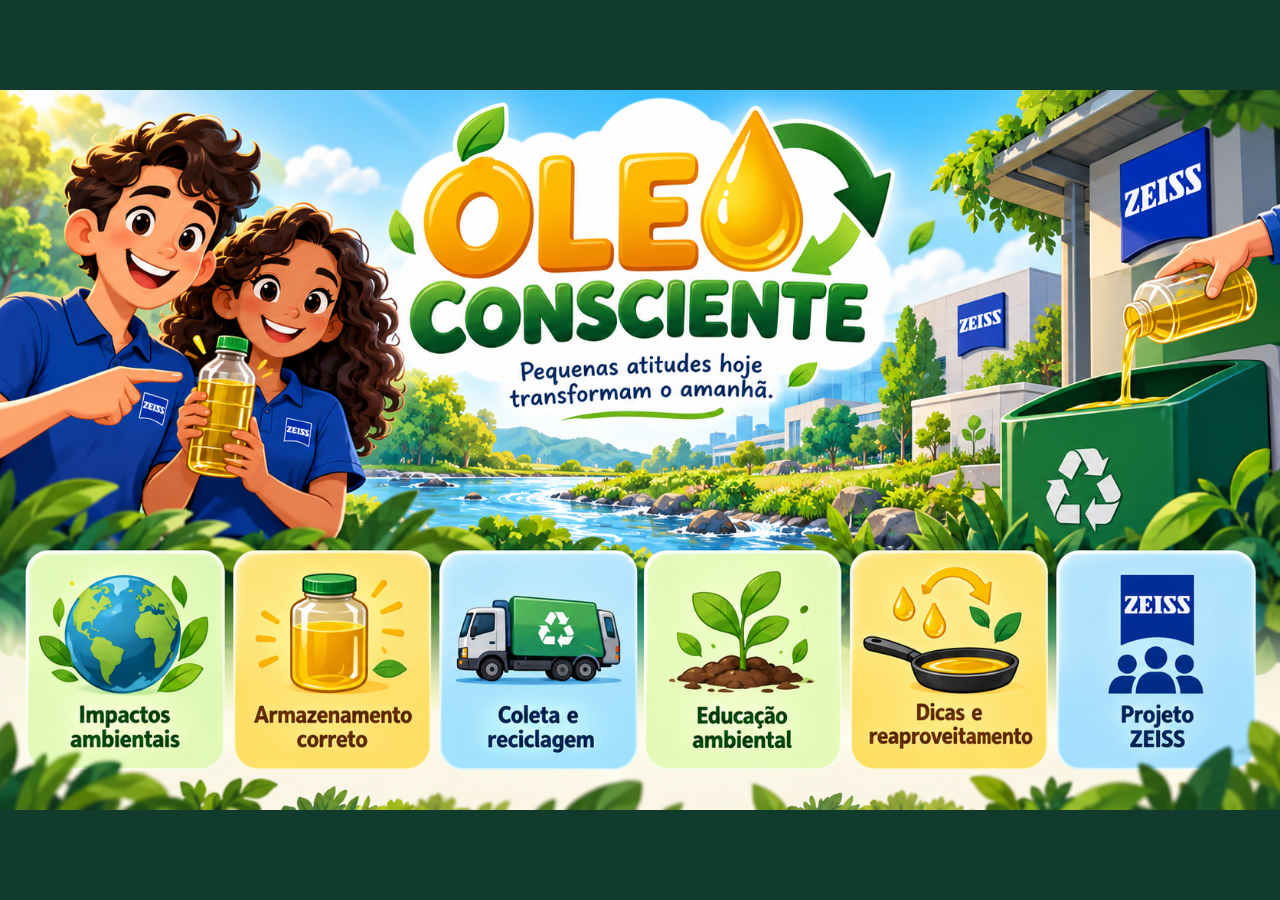
==== index.html @ 6145068d "Remove chamada da capa e restaura visual de entrada original" ====
<!doctype html><html lang="pt-BR"><head><meta charset="utf-8"><meta name="viewport" content="width=device-width, initial-scale=1"><meta name="description" content="Óleo Consciente: descarte e reciclagem do óleo de cozinha usado, educação ambiental e recursos educativos."><meta name="theme-color" content="#153d32"><link rel="manifest" href="manifest.webmanifest"><link rel="stylesheet" href="css/style.css?v=mobile29"><script defer src="js/script.js?v=mobile29"></script><title>Início | Óleo Consciente</title><style id="cover-navigation-aligned">
*{box-sizing:border-box}
html,body{margin:0;min-height:100%;background:#113c2d}
body{overflow-x:hidden}
main{min-height:100svh;display:block!important;padding:0!important}
.interactive-cover{min-height:100svh;display:flex;align-items:center;justify-content:center;background:#113c2d;margin:0!important;padding:0!important}
.interactive-cover-image{position:relative;width:min(100%,calc(100svh * 1648 / 928));max-width:1648px;margin:0 auto;flex:none;line-height:0}
.interactive-cover-image picture,.interactive-cover-image picture img{display:block;width:100%;height:auto;max-width:100%}
.cover-cards a{position:absolute!important;display:block!important;z-index:5;box-sizing:border-box;min-width:0!important;min-height:0!important;margin:0!important;padding:0!important;border:0!important;background:transparent!important;border-radius:9px;touch-action:manipulation;cursor:pointer}
.cover-cards{display:contents!important}
.cover-cards a:nth-child(1){left:2%;top:64.0%;width:15.5%;height:30.0%}
.cover-cards a:nth-child(2){left:18.3%;top:64.0%;width:15.5%;height:30.0%}
.cover-cards a:nth-child(3){left:34.4%;top:64.0%;width:15.5%;height:30.0%}
.cover-cards a:nth-child(4){left:50.4%;top:64.0%;width:15.5%;height:30.0%}
.cover-cards a:nth-child(5){left:66.4%;top:64.0%;width:15.5%;height:30.0%}
.cover-cards a:nth-child(6){left:82.4%;top:64.0%;width:15.5%;height:30.0%}
.cover-cards a:hover{outline:2px solid rgba(255,255,255,.8);outline-offset:-2px}
.cover-cards a:focus-visible{outline:4px solid #ffe04b;outline-offset:-4px}
@media(max-width:700px){
 html,body{margin:0;min-height:100%;overflow-x:hidden}
 main{min-height:100svh!important}
 .interactive-cover{min-height:100svh!important;display:flex!important;align-items:center!important;justify-content:center!important;padding:0!important;margin:0!important;background:#113c2d!important;overflow:visible!important}
 .interactive-cover-image{position:relative!important;inset:auto!important;display:block!important;width:min(100vw,calc(100svh * 941 / 1672))!important;max-width:100vw!important;height:auto!important;max-height:none!important;flex:none!important;margin:0 auto!important;overflow:visible!important}
 .interactive-cover-image picture,.interactive-cover-image picture img{display:block!important;width:100%!important;height:auto!important;max-width:100%!important;object-fit:contain!important}
 .cover-cards{display:contents!important}
 .interactive-cover .cover-cards a{display:block!important;position:absolute!important;z-index:5!important;border-radius:14px!important;touch-action:manipulation!important}
 .cover-cards a:nth-child(1){left:4.5%;top:48.5%;width:44%;height:15.8%}
 .cover-cards a:nth-child(2){left:50%;top:48.5%;width:44%;height:15.8%}
 .cover-cards a:nth-child(3){left:4.5%;top:65.0%;width:44%;height:15.8%}
 .cover-cards a:nth-child(4){left:50%;top:65.0%;width:44%;height:15.8%}
 .cover-cards a:nth-child(5){left:4.5%;top:81.2%;width:44%;height:15.8%}
 .cover-cards a:nth-child(6){left:50%;top:81.2%;width:44%;height:15.8%}
 .interactive-cover>.mobile-topic-links{display:none!important}
}
</style></head><body><main id="conteudo"><section class="interactive-cover" aria-label="Tela inicial Óleo Consciente"><div class="interactive-cover-image"><picture><source media="(max-width:700px)" srcset="Óleo%20Consciente_%20Pequenas%20Atitudes%2C%20Grande%20Impacto%20(1).png"><img src="Óleo%20Consciente_%20Pequenas%20Atitudes%2C%20Grande%20Impacto.png" width="1648" height="928" alt="Óleo Consciente ZEISS: pequenas atitudes hoje transformam o amanhã. Seis cartões interativos sobre sustentabilidade e reciclagem." fetchpriority="high"></picture><nav class="cover-cards" aria-label="Páginas do Óleo Consciente"><a href="impactos.html" aria-label="Impactos ambientais"></a><a href="armazenamento.html" aria-label="Armazenamento correto"></a><a href="coleta.html" aria-label="Coleta e reciclagem"></a><a href="educacao.html" aria-label="Educação ambiental"></a><a href="dicas.html" aria-label="Dicas e reaproveitamento"></a><a href="projeto.html" aria-label="Conscientizando o mundo com a ZEISS"></a></nav></div></section>
</main></body></html>
---- css/style.css ----
/* Design editável pela equipe responsável pela tarefa 8. */
:root{--ink:#19352e;--muted:#51645c;--primary:#205846;--deep:#153d32;--accent:#d9aa39;--bg:#f7f8f5;--paper:#fff;--border:#dce5dc;--max:1100px}
*{box-sizing:border-box}html{scroll-behavior:smooth}body{margin:0;background:var(--bg);color:var(--ink);font:16px/1.65 system-ui,-apple-system,"Segoe UI",Arial,sans-serif;overflow-x:hidden}img{max-width:100%;height:auto;display:block}a{color:var(--primary)}a:focus-visible,button:focus-visible{outline:3px solid var(--accent);outline-offset:3px}.container,.header-wrap,.footer-inner{width:min(calc(100% - 40px),var(--max));margin-inline:auto}.skip{position:absolute;top:-100px;left:10px;background:white;padding:9px;z-index:20}.skip:focus{top:5px}.site-header{background:var(--deep);color:#fff}.header-wrap{display:flex;align-items:center;justify-content:space-between;gap:20px;min-height:76px}.brand{color:#fff;text-decoration:none;font-size:1.3rem;font-weight:800;white-space:nowrap;letter-spacing:-.03em}.brand span{color:#f0cf7b}.site-nav{display:flex;align-items:center;flex-wrap:wrap;justify-content:flex-end;gap:6px 15px}.site-nav a{font-size:.79rem;color:#e7eee9;text-decoration:none}.site-nav a:hover,.site-nav a[aria-current=page]{color:#f0cf7b;text-decoration:underline;text-underline-offset:5px}.menu-toggle{display:none;border:1px solid #b9cac2;background:transparent;color:white;border-radius:8px;padding:8px 12px}.intro-band{padding:56px 0 48px;background:linear-gradient(115deg,#e6efe9,#f9faf7);border-bottom:1px solid var(--border)}.eyebrow{color:var(--primary);font-size:.77rem;font-weight:800;text-transform:uppercase;letter-spacing:.11em}h1,h2,h3{line-height:1.2;letter-spacing:-.025em}h1{font-size:clamp(2rem,4vw,3rem);margin:.3em 0}h2{font-size:clamp(1.35rem,2.4vw,1.85rem)}.lead{font-size:1.12rem;color:#405b4d;max-width:760px}.intro-band p:not(.eyebrow){max-width:790px}.feature-section{display:grid;grid-template-columns:minmax(0,.8fr) minmax(0,1.2fr);gap:36px;align-items:center;padding-block:42px}.feature-copy p{color:var(--muted)}.feature-art,.article-art{margin:0;background:var(--paper);border:1px solid var(--border);border-radius:14px;overflow:hidden;box-shadow:0 8px 24px rgba(22,49,37,.05)}.feature-art img,.article-art img{width:100%;object-fit:contain}.feature-art figcaption,.article-art figcaption{font-size:.75rem;color:var(--muted);padding:8px 14px}.button{display:inline-block;background:var(--primary);color:#fff;text-decoration:none;padding:10px 17px;border-radius:8px;font-weight:700;margin-top:8px}.themes-section{padding-block:12px 48px}.topic-grid{display:grid;grid-template-columns:repeat(3,minmax(0,1fr));gap:15px}.topic-tile{display:flex;flex-direction:column;gap:6px;min-height:172px;padding:20px;background:#fff;border:1px solid var(--border);border-radius:12px;color:var(--ink);text-decoration:none;transition:transform .15s,border-color .15s}.topic-tile:hover{transform:translateY(-2px);border-color:var(--primary)}.tile-kicker{font-size:.7rem;color:var(--primary);text-transform:uppercase;letter-spacing:.08em}.topic-tile strong{font-size:1.1rem}.topic-tile span:not(.tile-kicker){font-size:.83rem;color:var(--muted)}.topic-tile .tile-arrow{margin-top:auto;font-weight:700;color:var(--primary)!important}.academic-note,.reference-note{border-top:1px solid var(--border);padding:20px 0 44px;color:var(--muted)}.page-main{padding-top:29px;padding-bottom:44px}.breadcrumbs{font-size:.82rem;color:var(--muted);margin-bottom:25px}.page-main>h1{max-width:780px}.article-layout{display:grid;grid-template-columns:minmax(0,1fr) minmax(0,1fr);gap:35px;align-items:start;margin-block:35px}.article-copy p{color:var(--muted)}.reference-note{font-size:.86rem}.quiz{padding:20px;margin-top:25px;background:#fff;border:1px solid var(--border);border-radius:12px}.quiz-actions{display:flex;flex-wrap:wrap;gap:8px}.quiz button{border:1px solid #b7cfbe;background:#edf4ee;color:var(--deep);padding:9px 12px;border-radius:8px;cursor:pointer}.site-footer{background:var(--deep);color:#e9f2ed}.footer-inner{padding-block:25px}.footer-inner p{font-size:.82rem;margin:.3em 0;max-width:780px}
@media(max-width:850px){.header-wrap{flex-wrap:wrap;padding-block:14px;min-height:unset}.menu-toggle{display:block;margin-left:auto}.site-nav{width:100%;display:none;flex-direction:column;align-items:stretch;gap:0}.site-nav.open{display:flex}.site-nav a{padding:9px 2px;border-top:1px solid #446557;font-size:.94rem}.feature-section,.article-layout{grid-template-columns:1fr}.feature-section{gap:22px}.topic-grid{grid-template-columns:repeat(2,minmax(0,1fr))}}
@media(max-width:540px){.container,.header-wrap,.footer-inner{width:min(calc(100% - 28px),var(--max))}.intro-band{padding:32px 0}.feature-section{padding-block:24px}.feature-art img{width:100%}.topic-grid{grid-template-columns:1fr}.topic-tile{min-height:auto;padding:16px}.lead{font-size:1.02rem}.page-main{padding-top:18px}.article-layout{gap:20px}h1{font-size:clamp(1.85rem,8vw,2.35rem)}}


/* Conteúdo acadêmico e navegação editorial — tarefa 8 pode refinar estes estilos. */
.home-lead-grid{display:grid;grid-template-columns:1fr 1fr;gap:38px;align-items:center;padding-block:50px}.home-lead-grid p:not(.eyebrow){color:var(--muted)}.home-facts{display:flex;flex-wrap:wrap;gap:14px;margin-top:24px}.home-facts>div{display:grid;gap:1px;background:#e9f1eb;border-radius:10px;padding:12px 16px;min-width:108px}.home-facts strong{font-size:1.3rem;color:var(--deep)}.home-facts span{font-size:.73rem;color:var(--muted)}.methodology-banner{display:grid;grid-template-columns:1.15fr 1fr;gap:36px;background:#e9f1eb;border-radius:14px;padding:28px;margin-bottom:45px}.methodology-banner ol{margin:0;padding-left:22px}.methodology-banner li{margin:0 0 10px}.academic-panel{display:grid;grid-template-columns:1.3fr 1fr;gap:48px;padding:32px;margin-bottom:60px;border-top:1px solid var(--border);border-bottom:1px solid var(--border)}.academic-panel p{color:var(--muted)}.academic-panel li{margin-bottom:9px}.text-link{font-weight:700}.subpage-hero{background:#eaf1eb;border-bottom:1px solid var(--border);padding:25px 0 35px}.subpage-hero h1{max-width:850px}.breadcrumbs{font-size:.78rem;color:var(--muted)}.breadcrumbs a{font-weight:600}.breadcrumbs span{padding:0 7px}.educational-layout{display:grid;grid-template-columns:minmax(0,1.1fr) minmax(0,.9fr);align-items:start;gap:42px;margin-top:40px}.educational-article{min-width:0}.article-section{padding:0 0 16px;margin:0 0 20px;border-bottom:1px solid var(--border)}.article-section h2{font-size:1.35rem;margin:0 0 10px}.article-section p{color:var(--muted);margin:0 0 10px}.aside-figure{margin:0;background:#fff;border:1px solid var(--border);border-radius:12px;overflow:hidden}.aside-figure img{width:100%;height:auto}.aside-figure figcaption{padding:7px 12px;color:var(--muted);font-size:.76rem}.aside-summary{border:1px solid var(--border);background:#fff;padding:20px;margin-top:18px;border-radius:12px}.aside-summary h2{font-size:1.16rem;margin-top:0}.aside-summary li{padding-bottom:9px;color:var(--muted)}.next-topic{margin-block:28px 42px;background:#edf4ee;padding:24px;border-radius:12px}.next-topic p{font-weight:700;margin:0}.sources{font-size:.9rem;border-top:1px solid var(--border);padding-bottom:60px;padding-top:16px}.sources p{color:var(--muted)}.sources li{margin:9px 0}.quiz{margin:30px 0}.topic-tile>span:nth-of-type(2){display:-webkit-box;-webkit-line-clamp:3;-webkit-box-orient:vertical;overflow:hidden}
@media(max-width:850px){.home-lead-grid,.methodology-banner,.academic-panel,.educational-layout{grid-template-columns:1fr}.home-lead-grid{padding-block:28px;gap:20px}.methodology-banner{padding:20px;gap:10px}.academic-panel{gap:18px;padding:25px 0}.educational-layout{gap:20px;margin-top:26px}.subpage-hero{padding:16px 0 26px}}
@media(max-width:540px){.home-facts>div{flex:1;min-width:90px}.subpage-hero h1{font-size:1.85rem}.aside-summary{padding:16px}.article-section h2{font-size:1.22rem}}

/* Galeria documental com três imagens reais, legível em dispositivos móveis */
.documentary-gallery{border-top:1px solid var(--border);padding:36px 0 14px}.documentary-gallery>p{max-width:830px;color:var(--muted)}.photo-grid{display:grid;grid-template-columns:repeat(3,minmax(0,1fr));gap:16px;margin:22px 0}.photo-grid figure{margin:0;min-width:0;background:var(--paper);border:1px solid var(--border);border-radius:12px;overflow:hidden}.photo-grid img{display:block;width:100%;height:210px;object-fit:cover;background:#e6ece7}.photo-grid figcaption{padding:14px;font-size:.83rem;line-height:1.55;color:var(--muted)}.photo-grid figcaption strong{color:var(--ink)}.photo-disclaimer{font-size:.82rem;border-left:3px solid var(--accent);padding:8px 12px;background:#f3f4eb}@media(max-width:850px){.photo-grid{grid-template-columns:1fr 1fr}}@media(max-width:560px){.photo-grid{grid-template-columns:1fr}.photo-grid img{height:210px}}

/* Fotografias documentais e homenagem escolar */
.evidence-section{margin-top:32px;margin-bottom:44px}.evidence-section>p:not(.eyebrow){max-width:880px;color:var(--muted)}.evidence-grid{display:grid;grid-template-columns:repeat(3,minmax(0,1fr));gap:16px;margin-top:22px}.evidence-card{margin:0;border:1px solid var(--border);background:white;border-radius:12px;overflow:hidden}.evidence-card img{width:100%;aspect-ratio:4/3;object-fit:cover;background:#e2e9e3}.evidence-card figcaption{display:flex;flex-direction:column;gap:8px;padding:14px;font-size:.84rem;line-height:1.5}.evidence-card figcaption span{color:var(--muted)}.evidence-card a{font-weight:700}.school-dedication{background:#eef4ef;border-left:4px solid var(--primary);padding:30px;margin:30px 0;border-radius:0 12px 12px 0}.school-dedication p{max-width:870px}.school-dedication li{margin:8px 0}
@media(max-width:850px){.evidence-grid{grid-template-columns:1fr 1fr}}@media(max-width:560px){.evidence-grid{grid-template-columns:1fr}.school-dedication{padding:20px}.evidence-card img{aspect-ratio:16/10}}

/* Navegação clicável associada à arte da página inicial */
.image-navigation{display:grid;grid-template-columns:repeat(2,minmax(0,1fr));gap:9px;padding:16px;background:#f4f8f2}
.image-navigation a{display:flex;align-items:center;justify-content:center;text-align:center;min-height:52px;padding:10px;border-radius:10px;background:#fff;border:1px solid #c9ddcf;color:#174734;text-decoration:none;font-weight:750;font-size:.88rem}
.image-navigation a:hover,.image-navigation a:focus-visible{background:#e3f3e8;border-color:#276a48}
.image-cta{display:block;margin:0 16px 16px;padding:14px 18px;text-align:center;background:#efc448;color:#243d29;border-radius:10px;font-weight:850;text-decoration:none}
.image-cta:hover{background:#ffda64}
@media(max-width:520px){.image-navigation{grid-template-columns:1fr}.image-navigation a{min-height:46px}}

/* Regiões clicáveis alinhadas aos seis cartões desenhados na nova capa (1648 × 928). */
.cover-image-wrap{position:relative}
.cover-clickable>img{width:100%;height:auto;display:block}
.cover-hotspots{position:absolute;left:4.8%;right:4.8%;top:74.5%;height:21%;display:grid;grid-template-columns:repeat(6,minmax(0,1fr));gap:1.6%;pointer-events:none}
.cover-hotspots a{pointer-events:auto;display:block;border-radius:12px}
.cover-hotspots a:hover{outline:3px solid #ffdc5c;outline-offset:0;background:rgba(255,255,255,.07)}
.cover-hotspots a:focus-visible{outline:4px solid #ffdc5c;outline-offset:1px}
@media(max-width:700px){.cover-hotspots{display:none}}

/* Página inicial: a capa é o primeiro conteúdo e adapta-se ao celular */
.home-cover{width:100%;background:#163e32}.home-cover .cover-image-wrap{position:relative;width:100%;max-width:1648px;margin:0 auto}.home-cover-image{width:100%;height:auto;display:block}.home-cover .cover-hotspots{position:absolute;top:87%;left:4.4%;right:4.4%;height:10%;display:grid;grid-template-columns:repeat(6,minmax(0,1fr));gap:1.5%;pointer-events:none}.home-cover .cover-hotspots a{pointer-events:auto;display:block;min-width:0;border-radius:10px}.home-cover .cover-main-cta{position:absolute;left:24%;top:69%;width:25%;height:9%;border-radius:12px}.home-cover .cover-main-cta:focus-visible,.home-cover .cover-hotspots a:focus-visible{outline:4px solid #fff;outline-offset:2px}.mobile-cover-links,.mobile-cover-cta{display:none}.home-introduction{padding-block:36px 20px}.home-introduction p{max-width:850px}.home-introduction h1{margin-bottom:12px}
@media(max-width:700px){.home-cover .cover-hotspots,.home-cover .cover-main-cta{display:none}.home-cover{background:#f7f8f5}.home-cover-image{width:100%;height:auto}.mobile-cover-links{display:grid;grid-template-columns:repeat(2,minmax(0,1fr));gap:10px;padding:14px}.mobile-cover-links a{display:flex;align-items:center;justify-content:center;min-height:62px;padding:10px 8px;text-align:center;background:white;border:1px solid #c9ddcf;border-radius:10px;color:#174734;text-decoration:none;font-size:.88rem;font-weight:700;line-height:1.3}.mobile-cover-cta{display:block;margin:0 14px 14px;padding:14px;text-align:center;background:#efc448;border-radius:10px;color:#243d29;text-decoration:none;font-weight:800}.home-introduction{padding-block:20px}.home-introduction h1{font-size:1.8rem}}
@media(max-width:390px){.mobile-cover-links{grid-template-columns:1fr}.mobile-cover-links a{min-height:46px}}

/* CORREÇÃO MOBILE: ícones da própria capa permanecem clicáveis. */
@media(max-width:700px){
.home-cover .cover-hotspots{display:grid!important;position:absolute;top:86%;left:3%;right:3%;height:13%;grid-template-columns:repeat(6,minmax(0,1fr));gap:0;z-index:5;pointer-events:none}
.home-cover .cover-hotspots a{display:block;pointer-events:auto;min-width:0;min-height:22px;touch-action:manipulation}
.home-cover .cover-main-cta{display:block!important;position:absolute;left:19%;top:64%;width:39%;height:15%;z-index:5;touch-action:manipulation}
.mobile-cover-links a,.mobile-cover-cta{position:relative;z-index:6;touch-action:manipulation}
}

/* Capa ampliada: destaque principal em celulares sem esticar a arte. */
@media(max-width:700px){
.home-cover .cover-image-wrap{width:100%;height:clamp(430px,105vw,670px);overflow:hidden;position:relative}
.home-cover .home-cover-image{position:absolute;left:50%;top:0;width:auto;max-width:none;height:100%;transform:translateX(-50%);object-fit:contain}
.home-cover .cover-hotspots{display:none!important}
.home-cover .cover-main-cta{display:none!important}
.mobile-cover-links{position:relative;z-index:2}
}

/* Layout vertical para celular: capa maior e botões reais, fáceis de tocar. */
@media(max-width:700px){
.home-cover{background:#f7f8f5}
.home-cover .cover-image-wrap{width:100%;height:clamp(360px,112vw,560px);overflow:hidden;position:relative;background:#173c33}
.home-cover .home-cover-image{width:100%;height:100%;max-width:none;object-fit:cover;object-position:center center;display:block}
.home-cover .cover-hotspots,.home-cover .cover-main-cta{display:none!important}
.home-cover .mobile-cover-links{display:grid;grid-template-columns:repeat(2,minmax(0,1fr));gap:10px;padding:16px 14px}
.home-cover .mobile-cover-links a{display:flex;min-height:70px;padding:12px 8px;font-size:.94rem;line-height:1.35;touch-action:manipulation}
.home-cover .mobile-cover-cta{display:block;margin:0 14px 18px;padding:16px;font-size:1rem;touch-action:manipulation}
}
@media(max-width:360px){.home-cover .mobile-cover-links{grid-template-columns:1fr}.home-cover .mobile-cover-links a{min-height:52px}}

/* Correção definitiva da primeira tela mobile: menu visível sem rolar. */
@media(max-width:700px){
.site-header .header-wrap{min-height:58px;padding-block:8px}
.home-cover{display:flex;flex-direction:column;min-height:calc(100svh - 66px);background:#f1f5ee}
.home-cover .cover-image-wrap{flex:0 0 auto;height:clamp(190px,38svh,340px);width:100%;overflow:hidden;background:#143d32}
.home-cover .home-cover-image{display:block;width:100%;height:100%;object-fit:cover;object-position:center 42%}
.home-cover .cover-hotspots,.home-cover .cover-main-cta{display:none!important}
.home-cover .mobile-cover-links{display:grid!important;grid-template-columns:repeat(3,minmax(0,1fr));gap:8px;padding:12px 10px 8px;flex:1;align-content:center}
.home-cover .mobile-cover-links a{display:flex!important;align-items:center;justify-content:center;min-height:60px;padding:9px 5px;font-size:clamp(.73rem,2.8vw,.9rem);line-height:1.2;overflow-wrap:anywhere;background:#fff;color:#174734;border:2px solid #c9ddcf;border-radius:10px;text-align:center;text-decoration:none;touch-action:manipulation}
.home-cover .mobile-cover-cta{display:block!important;flex:0 0 auto;margin:5px 10px 12px;padding:12px 8px;text-align:center;font-size:.9rem;background:#efc448;color:#243d29;border-radius:9px;text-decoration:none;font-weight:800;touch-action:manipulation}
.home-introduction{padding-block:22px}
}
@media(max-width:360px){.home-cover .mobile-cover-links{grid-template-columns:repeat(3,minmax(0,1fr))}.home-cover .mobile-cover-links a{min-height:54px}}
@media(max-width:700px) and (max-height:660px){.home-cover .cover-image-wrap{height:30svh}.home-cover .mobile-cover-links a{min-height:48px}.home-cover .mobile-cover-cta{padding:9px}}

/* TELA INICIAL: capa seguida de seis links HTML reais, sem sobreposição. */
.landing-home{background:#f1f5ee;padding:0 0 16px}.landing-image{max-width:1200px;margin:0 auto}.landing-image img{width:100%;height:auto;display:block}.landing-links{display:grid;grid-template-columns:repeat(3,minmax(0,1fr));gap:12px;max-width:1100px;margin:16px auto;padding:0 16px}.landing-links a{display:flex;align-items:center;justify-content:center;gap:8px;min-height:68px;padding:12px;background:#fff;border:2px solid #c6dccc;border-radius:12px;color:#174734;text-align:center;text-decoration:none;font-size:1rem;font-weight:800;line-height:1.3;touch-action:manipulation}.landing-links a:hover,.landing-links a:focus-visible{background:#dff2e4;border-color:#24784d}.landing-links a span{font-size:1.3em}.landing-cta{display:block;max-width:1070px;margin:0 auto;padding:14px;text-align:center;background:#f2c744;border-radius:10px;color:#203b29;text-decoration:none;font-weight:850;touch-action:manipulation}
@media(max-width:700px){.landing-home{display:block;padding-bottom:12px}.landing-image{width:100%;height:auto;max-height:39svh;overflow:hidden;background:#153d32}.landing-image img{display:block;width:100%;height:auto;max-height:39svh;object-fit:contain}.landing-links{grid-template-columns:repeat(2,minmax(0,1fr));gap:8px;padding:0 10px;margin:10px auto}.landing-links a{min-height:65px;padding:8px 5px;font-size:.86rem;line-height:1.2;gap:4px}.landing-links a span{font-size:1.1em}.landing-cta{margin:0 10px;padding:12px 8px;font-size:.91rem}.home-introduction{padding-block:22px}}
@media(max-width:350px){.landing-links a{font-size:.77rem;min-height:58px}}


/* Layout responsivo: todo o conteúdo permanece acessível com rolagem vertical. */
@media(max-width:700px){
 html,body{width:100%;max-width:100%;overflow-x:hidden}
 body{overflow-y:auto}
 main,main>.container,.container{min-width:0}
 .impactos-poster,.armazenamento-poster,.coleta-poster,.educacao-poster,.dicas-poster-wide,.projeto-poster,.trail-poster{
  position:relative!important;left:auto!important;top:auto!important;transform:none!important;
  width:100%!important;max-width:100%!important;height:auto!important;max-height:none!important;
  margin:18px auto 25px!important;overflow:visible!important;
 }
 .impactos-poster-image,.armazenamento-poster-image,.coleta-image-wrap,.educacao-poster-wrap,.dicas-image-wrap,.projeto-poster-interativo{
  position:relative!important;width:100%!important;min-width:0!important;max-width:100%!important;height:auto!important;
 }
 .impactos-poster-image>img,.armazenamento-poster-image>img,.coleta-image-wrap>img,.educacao-poster-wrap>img,.dicas-image-wrap>img,.projeto-poster-interativo>img,.trail-poster>img{
  display:block!important;width:100%!important;min-width:0!important;max-width:100%!important;height:auto!important;max-height:none!important;object-fit:contain!important;
 }
 .impactos-poster:before,.armazenamento-poster:before,.coleta-poster:before,.educacao-poster:before,.dicas-poster-wide:before,.projeto-poster:before,.trail-poster:before{content:none!important;display:none!important}
 .impactos-hotspot,.armazenamento-hotspot,.coleta-hotspot,.educacao-hotspot,.dicas-hotspot,.poster-hotspot{
  pointer-events:auto!important;touch-action:manipulation;z-index:5!important;
 }
 .site-header,.subpage-hero,.site-footer{display:block}
 .photo-grid,.evidence-grid,.topic-grid{grid-template-columns:1fr}
 .feature-section{grid-template-columns:1fr}
 .subpage-hero{padding-block:22px}
 .subpage-hero h1{font-size:clamp(1.5rem,6vw,2.1rem)}
 .subpage-hero .lead{font-size:1rem}
}

/* Navegação móvel acessível: mantém os cartazes inteiros e fornece botões legíveis. */
.mobile-topic-links{display:none}
@media(max-width:700px){
 body{overflow-x:hidden}
 .mobile-topic-links{display:grid;grid-template-columns:repeat(2,minmax(0,1fr));gap:10px;width:100%;max-width:640px;padding:14px;margin:0 auto 18px;background:#eef5ec;border-radius:12px;box-sizing:border-box}
 .mobile-topic-links a{display:flex;align-items:center;justify-content:center;text-align:center;min-width:0;min-height:55px;padding:10px 8px;border:2px solid #b6d7c0;border-radius:12px;background:#fff;color:#174734;text-decoration:none;font-size:.89rem;font-weight:800;line-height:1.3;overflow-wrap:anywhere}
 .mobile-topic-links a[aria-current=page]{background:#fff1bd;border-color:#e0bd4c}
 .mobile-topic-links a:focus-visible{outline:3px solid #e2a92f;outline-offset:2px}
 .impactos-poster,.armazenamento-poster,.coleta-poster,.educacao-poster,.dicas-poster-wide,.projeto-poster{max-width:100%!important;width:100%!important;left:auto!important;transform:none!important;box-sizing:border-box}
 .impactos-poster-image,.armazenamento-poster-image,.coleta-image-wrap,.educacao-poster-wrap,.dicas-image-wrap,.projeto-poster-interativo{width:100%;position:relative}
 .impactos-poster-image img,.armazenamento-poster-image img,.coleta-image-wrap img,.educacao-poster-wrap img,.dicas-image-wrap img,.projeto-poster-interativo img{width:100%;height:auto;max-width:100%;object-fit:contain}
 .site-header .menu-toggle{min-height:44px}
 .educational-layout,.projeto-intro{grid-template-columns:minmax(0,1fr)!important}
 .container{max-width:100%}
}
@media(max-width:370px){.mobile-topic-links a{font-size:.8rem;padding:8px 5px}}

/* Correção mobile v30: hotspots sempre ancorados na imagem, sem menus externos. */
.mobile-topic-links{display:none!important}
@media(max-width:700px){
 .impactos-poster-image,.armazenamento-poster-image,.coleta-image-wrap,.educacao-poster-wrap,.dicas-image-wrap,.projeto-poster-interativo{
  display:block!important;position:relative!important;width:100%!important;height:auto!important;
  padding:0!important;margin:0!important;overflow:visible!important;line-height:0!important;
 }
 .impactos-poster-image>img,.armazenamento-poster-image>img,.coleta-image-wrap>img,.educacao-poster-wrap>img,.dicas-image-wrap>img,.projeto-poster-interativo>img{
  display:block!important;width:100%!important;height:auto!important;max-height:none!important;
  object-fit:fill!important;aspect-ratio:auto!important;margin:0!important;padding:0!important;
 }
 .impactos-hotspot,.armazenamento-hotspot,.coleta-hotspot,.educacao-hotspot,.dicas-hotspot,.poster-hotspot{
  display:block!important;position:absolute!important;z-index:20!important;box-sizing:border-box!important;
  min-height:0!important;min-width:0!important;margin:0!important;padding:0!important;transform:none!important;
  touch-action:manipulation!important;
 }
 .impactos-hotspot span,.armazenamento-hotspot span,.coleta-hotspot span,.educacao-hotspot span,.dicas-hotspot span,.poster-hotspot span{line-height:1!important}
}

/* Cartazes ocupando a largura total do celular (mobile31).
   As áreas clicáveis continuam proporcionais à própria imagem. */
@media(max-width:700px){
 .impactos-poster,.armazenamento-poster,.coleta-poster,.educacao-poster,.dicas-poster-wide,.projeto-poster,.trail-poster{
  position:relative!important;left:50%!important;transform:translateX(-50%)!important;
  width:100vw!important;max-width:100vw!important;min-width:0!important;
  margin:14px 0 22px!important;padding:0!important;overflow:visible!important;
 }
 .impactos-poster-image,.armazenamento-poster-image,.coleta-image-wrap,.educacao-poster-wrap,.dicas-image-wrap,.projeto-poster-interativo{
  width:100%!important;max-width:100%!important;position:relative!important;
  padding:0!important;margin:0!important;line-height:0!important;
 }
 .impactos-poster-image>img,.armazenamento-poster-image>img,.coleta-image-wrap>img,.educacao-poster-wrap>img,.dicas-image-wrap>img,.projeto-poster-interativo>img,.trail-poster img{
  display:block!important;width:100%!important;max-width:100%!important;
  height:auto!important;max-height:none!important;object-fit:contain!important;
  margin:0!important;padding:0!important;
 }
 .impactos-hotspot,.armazenamento-hotspot,.coleta-hotspot,.educacao-hotspot,.dicas-hotspot,.poster-hotspot{
  position:absolute!important;z-index:20!important;touch-action:manipulation!important;
 }
}

/* Mobile34: imagens inteiras, sem corte lateral no celular. */
@media(max-width:700px){
 html,body{overflow-x:hidden!important}
 .impactos-poster,.armazenamento-poster,.coleta-poster,.educacao-poster,.dicas-poster-wide,.projeto-poster,.trail-poster{
  width:100vw!important;max-width:100vw!important;
  left:50%!important;transform:translateX(-50%)!important;
 }
 .impactos-poster-image,.armazenamento-poster-image,.coleta-image-wrap,.educacao-poster-wrap,.dicas-image-wrap,.projeto-poster-interativo{
  width:100%!important;max-width:100%!important;position:relative!important
 }
 .impactos-poster-image>img,.armazenamento-poster-image>img,.coleta-image-wrap>img,.educacao-poster-wrap>img,.dicas-image-wrap>img,.projeto-poster-interativo>img,.trail-poster img{
  width:100%!important;max-width:100%!important;height:auto!important;
 }
}

/* PFE 2026 — atividades educativas interativas, móveis e acessíveis.
   Mantém os infográficos originais e evita deformá-los. */
.pfe-atividade{margin:28px auto;max-width:1040px;padding:clamp(16px,3vw,30px);background:#f3f8f1;border:1px solid #c8dfcb;border-radius:20px;scroll-margin-top:24px}
.pfe-atividade__etiqueta{display:block;color:#246344;font-size:.78rem;font-weight:850;letter-spacing:.09em;text-transform:uppercase;margin-bottom:8px}
.pfe-atividade h2{color:#153f30;font-size:clamp(1.35rem,3vw,1.9rem);line-height:1.3;margin:0 0 12px}
.pfe-atividade>p{max-width:72ch;line-height:1.65}
.pfe-opcoes{display:grid;grid-template-columns:repeat(auto-fit,minmax(min(100%,230px),1fr));gap:12px;margin:18px 0}
.pfe-escolha{font:inherit;line-height:1.4;border:2px solid #b7d4be;background:#fff;border-radius:13px;padding:17px 14px;min-height:70px;color:#183f2f;font-weight:700;text-align:left;cursor:pointer;touch-action:manipulation}
.pfe-escolha:hover,.pfe-escolha:focus-visible{border-color:#26794a;background:#ebf7e9;outline-offset:3px}
.pfe-escolha[aria-pressed="true"]{border-color:#175d38;background:#e1f4df}
.pfe-retorno{min-height:65px;background:#fff;border-left:5px solid #8caf82;border-radius:10px;padding:14px;margin:12px 0;line-height:1.6}
.pfe-retorno[data-resultado="acerto"]{border-color:#238047}
.pfe-retorno[data-resultado="revisar"]{border-color:#c28e27}
.pfe-aprender{display:flex;flex-wrap:wrap;gap:12px;align-items:center;margin-top:16px}
.pfe-aprender a{display:inline-block;background:#175d42;color:#fff;text-decoration:none;padding:11px 17px;border-radius:10px;font-weight:750}
.pfe-aprender a:hover,.pfe-aprender a:focus-visible{background:#0d4530;color:#fff}
.pfe-atividade button:focus-visible,.pfe-atividade a:focus-visible{outline:3px solid #e1aa26;outline-offset:3px}
@media(max-width:700px){.pfe-atividade{margin:18px 0;padding:16px 13px}.pfe-opcoes{grid-template-columns:1fr}.pfe-escolha{min-height:56px}.pfe-retorno{font-size:.98rem}}
@media(prefers-reduced-motion:reduce){.pfe-atividade *{scroll-behavior:auto!important;transition:none!important}}

/* Destaque visual das novas atividades, sem alterar os infográficos. */
.pfe-novidade-texto{margin:22px auto 0!important;padding:12px 16px;background:#153e31;color:#fff;border-radius:14px;font:600 1rem/1.5 system-ui,sans-serif;max-width:1040px}
.pfe-novidade-texto strong{color:#ffdf83}
.pfe-atividade{background:linear-gradient(150deg,#e8f7e7,#fff9e7)!important;border:2px solid #6ca77b!important;box-shadow:0 12px 30px #183f3220!important}
.pfe-atividade__etiqueta{color:#15593a!important}
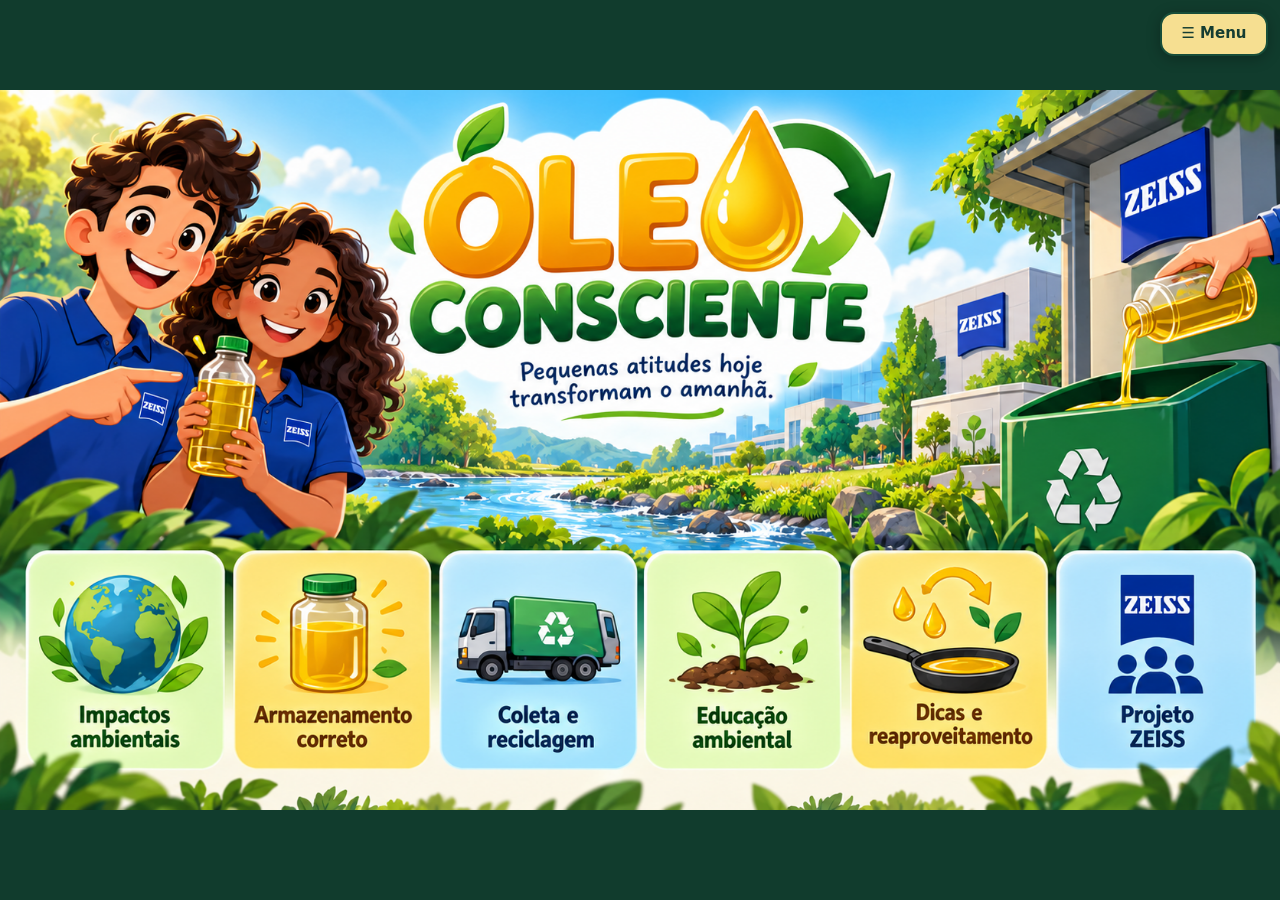
==== commit 1aa28d7c: "Padronizar menu com ícones e navegação em todas as páginas" ====
--- a/index.html
+++ b/index.html
@@ -1,4 +1,4 @@
-<!doctype html><html lang="pt-BR"><head><meta charset="utf-8"><meta name="viewport" content="width=device-width, initial-scale=1"><meta name="description" content="Óleo Consciente: descarte e reciclagem do óleo de cozinha usado, educação ambiental e recursos educativos."><meta name="theme-color" content="#153d32"><link rel="manifest" href="manifest.webmanifest"><link rel="stylesheet" href="css/style.css?v=mobile29"><script defer src="js/script.js?v=mobile29"></script><title>Início | Óleo Consciente</title><style id="cover-navigation-aligned">
+<!doctype html><html lang="pt-BR"><head><meta charset="utf-8"><meta name="viewport" content="width=device-width, initial-scale=1"><meta name="description" content="Óleo Consciente: descarte e reciclagem do óleo de cozinha usado, educação ambiental e recursos educativos."><meta name="theme-color" content="#153d32"><link rel="manifest" href="manifest.webmanifest"><link rel="stylesheet" href="css/style.css?v=cards31"><script defer src="js/script.js?v=offline8"></script><title>Início | Óleo Consciente</title><style id="cover-navigation-aligned">
 *{box-sizing:border-box}
 html,body{margin:0;min-height:100%;background:#113c2d}
 body{overflow-x:hidden}
@@ -15,7 +15,7 @@
 .cover-cards a:nth-child(5){left:66.4%;top:64.0%;width:15.5%;height:30.0%}
 .cover-cards a:nth-child(6){left:82.4%;top:64.0%;width:15.5%;height:30.0%}
 .cover-cards a:hover{outline:2px solid rgba(255,255,255,.8);outline-offset:-2px}
-.cover-cards a:focus-visible{outline:4px solid #ffe04b;outline-offset:-4px}
+.cover-cards a:focus-visible{outline:4px solid #ffe04b;outline-offset:-4px;background:#ffe04b22!important}
 @media(max-width:700px){
  html,body{margin:0;min-height:100%;overflow-x:hidden}
  main{min-height:100svh!important}
@@ -32,5 +32,20 @@
  .cover-cards a:nth-child(6){left:50%;top:81.2%;width:44%;height:15.8%}
  .interactive-cover>.mobile-topic-links{display:none!important}
 }
+@media(max-width:700px) and (orientation:landscape){.interactive-cover-image{width:min(100vw,calc(100svh * 941 / 1672))!important}}@media(prefers-reduced-motion:reduce){html{scroll-behavior:auto}}</style><style id="menu-unificado-v1">
+/* Navegação única, isolada do conteúdo interativo de cada página */
+.site-header .menu-toggle,.site-header .site-nav,.dicas-topbar .dicas-menu,.topbar .menu-button,.topbar .nav{display:none!important}
+.oc-menu{position:fixed!important;top:12px!important;right:12px!important;z-index:2147483000!important;font-family:system-ui,-apple-system,"Segoe UI",sans-serif!important;font-size:15px!important;line-height:1.3!important;color:#153d32!important}
+.oc-menu *{box-sizing:border-box!important}
+.oc-menu>summary{display:flex!important;align-items:center!important;justify-content:center!important;gap:8px!important;min-height:44px!important;min-width:108px!important;padding:10px 15px!important;background:#f6df91!important;border:2px solid #174d39!important;border-radius:14px!important;box-shadow:0 3px 14px #0004!important;color:#153d32!important;font-weight:800!important;cursor:pointer!important;list-style:none!important;user-select:none!important}
+.oc-menu>summary::-webkit-details-marker{display:none}
+.oc-menu[open]>summary{background:#fff1b7!important}
+.oc-menu>summary:focus-visible,.oc-menu a:focus-visible{outline:3px solid #ffb900!important;outline-offset:2px!important}
+.oc-menu-nav{position:absolute!important;right:0!important;top:calc(100% + 8px)!important;width:min(330px,calc(100vw - 24px))!important;max-height:calc(100dvh - 76px)!important;overflow-y:auto!important;background:#fff!important;padding:9px!important;border:1px solid #c9e1d2!important;border-radius:17px!important;box-shadow:0 12px 35px #0005!important;display:flex!important;flex-direction:column!important;gap:3px!important}
+.oc-menu-nav a{display:flex!important;align-items:center!important;gap:12px!important;min-height:42px!important;padding:10px 12px!important;color:#174535!important;text-decoration:none!important;background:transparent!important;border-radius:11px!important;font-weight:650!important;font-size:14px!important;line-height:1.25!important;text-align:left!important;white-space:normal!important}
+.oc-menu-nav a:hover,.oc-menu-nav a:focus-visible{background:#e8f5ed!important}
+.oc-menu-nav a[aria-current="page"]{background:#dff2e6!important;color:#0c5735!important;font-weight:850!important}
+.oc-menu-nav .oc-emoji{display:inline-flex!important;align-items:center!important;justify-content:center!important;flex:none!important;width:26px!important;font-size:21px!important}
+@media(max-width:700px){.oc-menu{top:7px!important;right:7px!important}.oc-menu>summary{min-height:42px!important;min-width:95px!important;padding:8px 11px!important}.oc-menu-nav{max-height:calc(100dvh - 65px)!important}}
 </style></head><body><main id="conteudo"><section class="interactive-cover" aria-label="Tela inicial Óleo Consciente"><div class="interactive-cover-image"><picture><source media="(max-width:700px)" srcset="Óleo%20Consciente_%20Pequenas%20Atitudes%2C%20Grande%20Impacto%20(1).png"><img src="Óleo%20Consciente_%20Pequenas%20Atitudes%2C%20Grande%20Impacto.png" width="1648" height="928" alt="Óleo Consciente ZEISS: pequenas atitudes hoje transformam o amanhã. Seis cartões interativos sobre sustentabilidade e reciclagem." fetchpriority="high"></picture><nav class="cover-cards" aria-label="Páginas do Óleo Consciente"><a href="impactos.html" aria-label="Impactos ambientais"></a><a href="armazenamento.html" aria-label="Armazenamento correto"></a><a href="coleta.html" aria-label="Coleta e reciclagem"></a><a href="educacao.html" aria-label="Educação ambiental"></a><a href="dicas.html" aria-label="Dicas e reaproveitamento"></a><a href="projeto.html" aria-label="Conscientizando o mundo com a ZEISS"></a></nav></div></section>
-</main></body></html>+</main><details class="oc-menu" id="oc-menu-global"><summary aria-label="Abrir menu de navegação">☰ Menu</summary><nav class="oc-menu-nav" aria-label="Menu de todas as páginas"><a href="index.html" aria-current="page"><span class="oc-emoji" aria-hidden="true">🏠</span><span>Início</span></a><a href="impactos.html"><span class="oc-emoji" aria-hidden="true">🌍</span><span>Impactos ambientais</span></a><a href="armazenamento.html"><span class="oc-emoji" aria-hidden="true">🫙</span><span>Armazenamento correto</span></a><a href="coleta.html"><span class="oc-emoji" aria-hidden="true">♻️</span><span>Coleta e reciclagem</span></a><a href="educacao.html"><span class="oc-emoji" aria-hidden="true">🌱</span><span>Educação ambiental</span></a><a href="dicas.html"><span class="oc-emoji" aria-hidden="true">💡</span><span>Dicas sustentáveis</span></a><a href="projeto.html"><span class="oc-emoji" aria-hidden="true">🏫</span><span>O projeto ZEISS</span></a><a href="trilha.html"><span class="oc-emoji" aria-hidden="true">🎮</span><span>Trilha do Óleo Consciente</span></a></nav></details><script id="oc-menu-fechar">(()=>{const d=document.getElementById("oc-menu-global");document.addEventListener("click",e=>{if(d.open&&!d.contains(e.target))d.open=false});document.addEventListener("keydown",e=>{if(e.key==="Escape"&&d.open){d.open=false;d.querySelector("summary").focus()}})})();</script></body></html>
--- a/css/style.css
+++ b/css/style.css
@@ -211,7 +211,20 @@
 @media(prefers-reduced-motion:reduce){.pfe-atividade *{scroll-behavior:auto!important;transition:none!important}}
 
 /* Destaque visual das novas atividades, sem alterar os infográficos. */
-.pfe-novidade-texto{margin:22px auto 0!important;padding:12px 16px;background:#153e31;color:#fff;border-radius:14px;font:600 1rem/1.5 system-ui,sans-serif;max-width:1040px}
-.pfe-novidade-texto strong{color:#ffdf83}
 .pfe-atividade{background:linear-gradient(150deg,#e8f7e7,#fff9e7)!important;border:2px solid #6ca77b!important;box-shadow:0 12px 30px #183f3220!important}
 .pfe-atividade__etiqueta{color:#15593a!important}
+
+/* Jogo de ordenação: botões desabilitados representam etapas concluídas. */
+.pfe-jogo-ordem{margin-top:28px}
+.pfe-jogo-ordem .pfe-escolha:disabled,.pfe-jogo-ordem .pfe-etapa-concluida{background:#dbe9dc!important;border-color:#659b73!important;color:#255c3e!important;cursor:default;opacity:1}
+.pfe-jogo-ordem .pfe-reiniciar{background:#fffbe9;max-width:220px;width:100%;min-height:50px;text-align:center}
+
+/* Revisão técnica: acessibilidade e telas pequenas sem modificar artes. */
+@media(max-width:700px){
+  html,body{max-width:100%;overflow-x:clip}
+  .container,.educational-layout,.educational-article,.projeto-grade,.projeto-bloco{min-width:0;max-width:100%}
+  .container img,.educational-layout img{max-width:100%;height:auto}
+  .pfe-atividade button,.quiz button,.pfe-mostrar-info{min-height:48px;touch-action:manipulation}
+}
+.pfe-mostrar-info:focus-visible,.dicas-hotspot:focus-visible,.impactos-hotspot:focus-visible,.armazenamento-hotspot:focus-visible,.coleta-hotspot:focus-visible,.educacao-hotspot:focus-visible{outline:3px solid #f2bb35;outline-offset:2px}
+@media(prefers-reduced-motion:reduce){html{scroll-behavior:auto!important}*,*::before,*::after{animation-duration:.01ms!important;transition-duration:.01ms!important}}
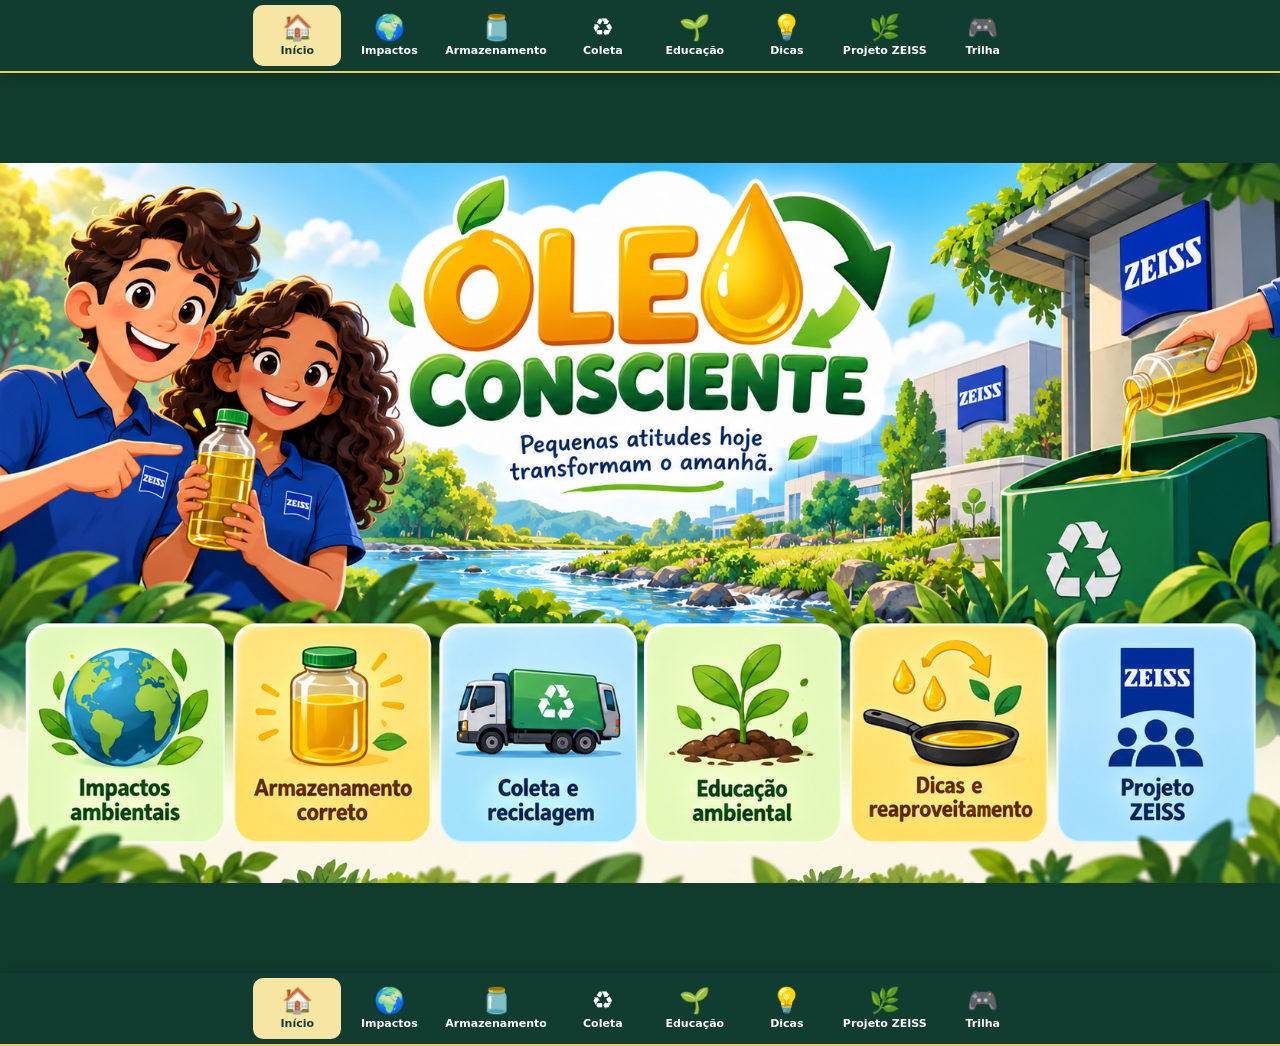
==== commit cefcec55: "Mostrar navegação por ícones no cabeçalho e atualizar ícone do Projeto ZEISS" ====
--- a/index.html
+++ b/index.html
@@ -47,5 +47,17 @@
 .oc-menu-nav a[aria-current="page"]{background:#dff2e6!important;color:#0c5735!important;font-weight:850!important}
 .oc-menu-nav .oc-emoji{display:inline-flex!important;align-items:center!important;justify-content:center!important;flex:none!important;width:26px!important;font-size:21px!important}
 @media(max-width:700px){.oc-menu{top:7px!important;right:7px!important}.oc-menu>summary{min-height:42px!important;min-width:95px!important;padding:8px 11px!important}.oc-menu-nav{max-height:calc(100dvh - 65px)!important}}
-</style></head><body><main id="conteudo"><section class="interactive-cover" aria-label="Tela inicial Óleo Consciente"><div class="interactive-cover-image"><picture><source media="(max-width:700px)" srcset="Óleo%20Consciente_%20Pequenas%20Atitudes%2C%20Grande%20Impacto%20(1).png"><img src="Óleo%20Consciente_%20Pequenas%20Atitudes%2C%20Grande%20Impacto.png" width="1648" height="928" alt="Óleo Consciente ZEISS: pequenas atitudes hoje transformam o amanhã. Seis cartões interativos sobre sustentabilidade e reciclagem." fetchpriority="high"></picture><nav class="cover-cards" aria-label="Páginas do Óleo Consciente"><a href="impactos.html" aria-label="Impactos ambientais"></a><a href="armazenamento.html" aria-label="Armazenamento correto"></a><a href="coleta.html" aria-label="Coleta e reciclagem"></a><a href="educacao.html" aria-label="Educação ambiental"></a><a href="dicas.html" aria-label="Dicas e reaproveitamento"></a><a href="projeto.html" aria-label="Conscientizando o mundo com a ZEISS"></a></nav></div></section>
-</main><details class="oc-menu" id="oc-menu-global"><summary aria-label="Abrir menu de navegação">☰ Menu</summary><nav class="oc-menu-nav" aria-label="Menu de todas as páginas"><a href="index.html" aria-current="page"><span class="oc-emoji" aria-hidden="true">🏠</span><span>Início</span></a><a href="impactos.html"><span class="oc-emoji" aria-hidden="true">🌍</span><span>Impactos ambientais</span></a><a href="armazenamento.html"><span class="oc-emoji" aria-hidden="true">🫙</span><span>Armazenamento correto</span></a><a href="coleta.html"><span class="oc-emoji" aria-hidden="true">♻️</span><span>Coleta e reciclagem</span></a><a href="educacao.html"><span class="oc-emoji" aria-hidden="true">🌱</span><span>Educação ambiental</span></a><a href="dicas.html"><span class="oc-emoji" aria-hidden="true">💡</span><span>Dicas sustentáveis</span></a><a href="projeto.html"><span class="oc-emoji" aria-hidden="true">🏫</span><span>O projeto ZEISS</span></a><a href="trilha.html"><span class="oc-emoji" aria-hidden="true">🎮</span><span>Trilha do Óleo Consciente</span></a></nav></details><script id="oc-menu-fechar">(()=>{const d=document.getElementById("oc-menu-global");document.addEventListener("click",e=>{if(d.open&&!d.contains(e.target))d.open=false});document.addEventListener("keydown",e=>{if(e.key==="Escape"&&d.open){d.open=false;d.querySelector("summary").focus()}})})();</script></body></html>+</style><style id="oc-barra-visivel-v2">
+/* Navegação persistente com ícones em todas as páginas */
+.oc-menu{display:none!important}
+.oc-barra{position:sticky;top:0;z-index:2147482000;width:100%;background:#103d30;border-bottom:2px solid #e9cb64;box-shadow:0 4px 14px #0003;font-family:system-ui,-apple-system,"Segoe UI",sans-serif;color:#fff}
+.oc-barra *{box-sizing:border-box}
+.oc-barra nav{display:flex;align-items:stretch;justify-content:center;gap:4px;max-width:1250px;margin:0 auto;padding:5px 10px;overflow-x:auto;overscroll-behavior-x:contain;scrollbar-width:thin;scrollbar-color:#9ab7a7 transparent}
+.oc-barra a{display:flex;flex:0 0 auto;flex-direction:column;align-items:center;justify-content:center;gap:2px;min-width:88px;min-height:61px;padding:5px 8px;border-radius:10px;color:#fff;text-decoration:none;font-size:11px;font-weight:700;line-height:1.15;text-align:center;white-space:nowrap}
+.oc-barra a .oc-icone{font-size:25px;line-height:1.2}
+.oc-barra a:hover,.oc-barra a:focus-visible{background:#276d52;color:#fff}
+.oc-barra a:focus-visible{outline:2px solid #ffe37c;outline-offset:-2px}
+.oc-barra a[aria-current="page"]{background:#f7e5a4;color:#133d30}
+@media(max-width:850px){.oc-barra nav{justify-content:flex-start;padding:5px 6px;gap:2px}.oc-barra a{min-width:78px;font-size:10px;padding:5px 5px}.oc-barra a .oc-icone{font-size:23px}}
+</style></head><body><div class="oc-barra"><nav aria-label="Navegação principal por ícones"><a href="index.html" aria-current="page" title="Início"><span class="oc-icone" aria-hidden="true">🏠</span><span>Início</span></a><a href="impactos.html" title="Impactos"><span class="oc-icone" aria-hidden="true">🌍</span><span>Impactos</span></a><a href="armazenamento.html" title="Armazenamento"><span class="oc-icone" aria-hidden="true">🫙</span><span>Armazenamento</span></a><a href="coleta.html" title="Coleta"><span class="oc-icone" aria-hidden="true">♻️</span><span>Coleta</span></a><a href="educacao.html" title="Educação"><span class="oc-icone" aria-hidden="true">🌱</span><span>Educação</span></a><a href="dicas.html" title="Dicas"><span class="oc-icone" aria-hidden="true">💡</span><span>Dicas</span></a><a href="projeto.html" title="Projeto ZEISS"><span class="oc-icone" aria-hidden="true">🌿</span><span>Projeto ZEISS</span></a><a href="trilha.html" title="Trilha"><span class="oc-icone" aria-hidden="true">🎮</span><span>Trilha</span></a></nav></div><main id="conteudo"><section class="interactive-cover" aria-label="Tela inicial Óleo Consciente"><div class="interactive-cover-image"><picture><source media="(max-width:700px)" srcset="Óleo%20Consciente_%20Pequenas%20Atitudes%2C%20Grande%20Impacto%20(1).png"><img src="Óleo%20Consciente_%20Pequenas%20Atitudes%2C%20Grande%20Impacto.png" width="1648" height="928" alt="Óleo Consciente ZEISS: pequenas atitudes hoje transformam o amanhã. Seis cartões interativos sobre sustentabilidade e reciclagem." fetchpriority="high"></picture><nav class="cover-cards" aria-label="Páginas do Óleo Consciente"><a href="impactos.html" aria-label="Impactos ambientais"></a><a href="armazenamento.html" aria-label="Armazenamento correto"></a><a href="coleta.html" aria-label="Coleta e reciclagem"></a><a href="educacao.html" aria-label="Educação ambiental"></a><a href="dicas.html" aria-label="Dicas e reaproveitamento"></a><a href="projeto.html" aria-label="Conscientizando o mundo com a ZEISS"></a></nav></div></section>
+</main><div class="oc-barra"><nav aria-label="Navegação principal por ícones"><a href="index.html" aria-current="page" title="Início"><span class="oc-icone" aria-hidden="true">🏠</span><span>Início</span></a><a href="impactos.html" title="Impactos"><span class="oc-icone" aria-hidden="true">🌍</span><span>Impactos</span></a><a href="armazenamento.html" title="Armazenamento"><span class="oc-icone" aria-hidden="true">🫙</span><span>Armazenamento</span></a><a href="coleta.html" title="Coleta"><span class="oc-icone" aria-hidden="true">♻️</span><span>Coleta</span></a><a href="educacao.html" title="Educação"><span class="oc-icone" aria-hidden="true">🌱</span><span>Educação</span></a><a href="dicas.html" title="Dicas"><span class="oc-icone" aria-hidden="true">💡</span><span>Dicas</span></a><a href="projeto.html" title="Projeto ZEISS"><span class="oc-icone" aria-hidden="true">🌿</span><span>Projeto ZEISS</span></a><a href="trilha.html" title="Trilha"><span class="oc-icone" aria-hidden="true">🎮</span><span>Trilha</span></a></nav></div></body></html>
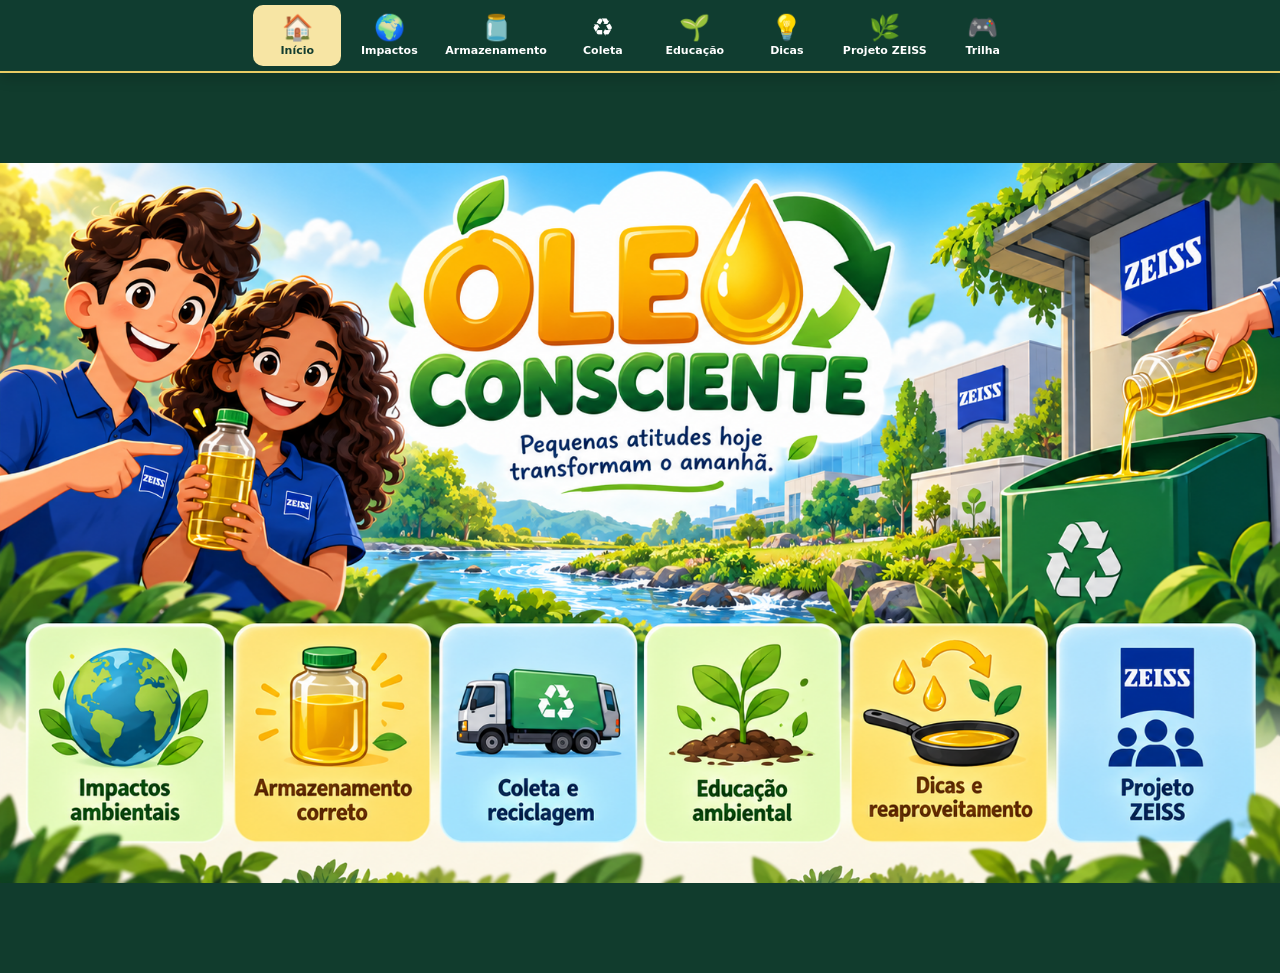
==== commit e584d817: "Remover navegação duplicada e manter barra única no topo" ====
--- a/index.html
+++ b/index.html
@@ -60,4 +60,4 @@
 .oc-barra a[aria-current="page"]{background:#f7e5a4;color:#133d30}
 @media(max-width:850px){.oc-barra nav{justify-content:flex-start;padding:5px 6px;gap:2px}.oc-barra a{min-width:78px;font-size:10px;padding:5px 5px}.oc-barra a .oc-icone{font-size:23px}}
 </style></head><body><div class="oc-barra"><nav aria-label="Navegação principal por ícones"><a href="index.html" aria-current="page" title="Início"><span class="oc-icone" aria-hidden="true">🏠</span><span>Início</span></a><a href="impactos.html" title="Impactos"><span class="oc-icone" aria-hidden="true">🌍</span><span>Impactos</span></a><a href="armazenamento.html" title="Armazenamento"><span class="oc-icone" aria-hidden="true">🫙</span><span>Armazenamento</span></a><a href="coleta.html" title="Coleta"><span class="oc-icone" aria-hidden="true">♻️</span><span>Coleta</span></a><a href="educacao.html" title="Educação"><span class="oc-icone" aria-hidden="true">🌱</span><span>Educação</span></a><a href="dicas.html" title="Dicas"><span class="oc-icone" aria-hidden="true">💡</span><span>Dicas</span></a><a href="projeto.html" title="Projeto ZEISS"><span class="oc-icone" aria-hidden="true">🌿</span><span>Projeto ZEISS</span></a><a href="trilha.html" title="Trilha"><span class="oc-icone" aria-hidden="true">🎮</span><span>Trilha</span></a></nav></div><main id="conteudo"><section class="interactive-cover" aria-label="Tela inicial Óleo Consciente"><div class="interactive-cover-image"><picture><source media="(max-width:700px)" srcset="Óleo%20Consciente_%20Pequenas%20Atitudes%2C%20Grande%20Impacto%20(1).png"><img src="Óleo%20Consciente_%20Pequenas%20Atitudes%2C%20Grande%20Impacto.png" width="1648" height="928" alt="Óleo Consciente ZEISS: pequenas atitudes hoje transformam o amanhã. Seis cartões interativos sobre sustentabilidade e reciclagem." fetchpriority="high"></picture><nav class="cover-cards" aria-label="Páginas do Óleo Consciente"><a href="impactos.html" aria-label="Impactos ambientais"></a><a href="armazenamento.html" aria-label="Armazenamento correto"></a><a href="coleta.html" aria-label="Coleta e reciclagem"></a><a href="educacao.html" aria-label="Educação ambiental"></a><a href="dicas.html" aria-label="Dicas e reaproveitamento"></a><a href="projeto.html" aria-label="Conscientizando o mundo com a ZEISS"></a></nav></div></section>
-</main><div class="oc-barra"><nav aria-label="Navegação principal por ícones"><a href="index.html" aria-current="page" title="Início"><span class="oc-icone" aria-hidden="true">🏠</span><span>Início</span></a><a href="impactos.html" title="Impactos"><span class="oc-icone" aria-hidden="true">🌍</span><span>Impactos</span></a><a href="armazenamento.html" title="Armazenamento"><span class="oc-icone" aria-hidden="true">🫙</span><span>Armazenamento</span></a><a href="coleta.html" title="Coleta"><span class="oc-icone" aria-hidden="true">♻️</span><span>Coleta</span></a><a href="educacao.html" title="Educação"><span class="oc-icone" aria-hidden="true">🌱</span><span>Educação</span></a><a href="dicas.html" title="Dicas"><span class="oc-icone" aria-hidden="true">💡</span><span>Dicas</span></a><a href="projeto.html" title="Projeto ZEISS"><span class="oc-icone" aria-hidden="true">🌿</span><span>Projeto ZEISS</span></a><a href="trilha.html" title="Trilha"><span class="oc-icone" aria-hidden="true">🎮</span><span>Trilha</span></a></nav></div></body></html>+</main></body></html>
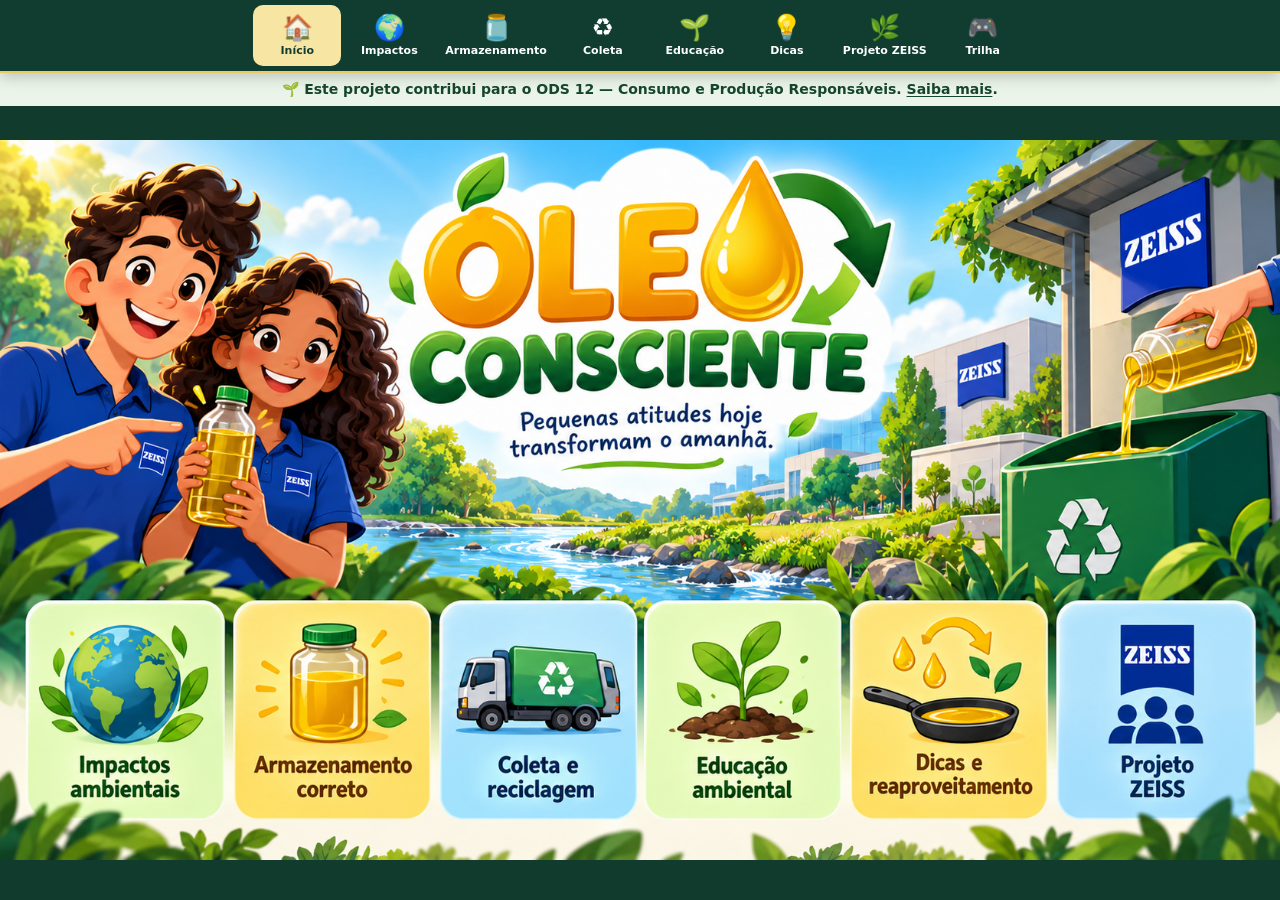
==== commit 28b149d1: "Destacar contribuição ao ODS 12 no site Óleo Consciente" ====
--- a/index.html
+++ b/index.html
@@ -59,5 +59,5 @@
 .oc-barra a:focus-visible{outline:2px solid #ffe37c;outline-offset:-2px}
 .oc-barra a[aria-current="page"]{background:#f7e5a4;color:#133d30}
 @media(max-width:850px){.oc-barra nav{justify-content:flex-start;padding:5px 6px;gap:2px}.oc-barra a{min-width:78px;font-size:10px;padding:5px 5px}.oc-barra a .oc-icone{font-size:23px}}
-</style></head><body><div class="oc-barra"><nav aria-label="Navegação principal por ícones"><a href="index.html" aria-current="page" title="Início"><span class="oc-icone" aria-hidden="true">🏠</span><span>Início</span></a><a href="impactos.html" title="Impactos"><span class="oc-icone" aria-hidden="true">🌍</span><span>Impactos</span></a><a href="armazenamento.html" title="Armazenamento"><span class="oc-icone" aria-hidden="true">🫙</span><span>Armazenamento</span></a><a href="coleta.html" title="Coleta"><span class="oc-icone" aria-hidden="true">♻️</span><span>Coleta</span></a><a href="educacao.html" title="Educação"><span class="oc-icone" aria-hidden="true">🌱</span><span>Educação</span></a><a href="dicas.html" title="Dicas"><span class="oc-icone" aria-hidden="true">💡</span><span>Dicas</span></a><a href="projeto.html" title="Projeto ZEISS"><span class="oc-icone" aria-hidden="true">🌿</span><span>Projeto ZEISS</span></a><a href="trilha.html" title="Trilha"><span class="oc-icone" aria-hidden="true">🎮</span><span>Trilha</span></a></nav></div><main id="conteudo"><section class="interactive-cover" aria-label="Tela inicial Óleo Consciente"><div class="interactive-cover-image"><picture><source media="(max-width:700px)" srcset="Óleo%20Consciente_%20Pequenas%20Atitudes%2C%20Grande%20Impacto%20(1).png"><img src="Óleo%20Consciente_%20Pequenas%20Atitudes%2C%20Grande%20Impacto.png" width="1648" height="928" alt="Óleo Consciente ZEISS: pequenas atitudes hoje transformam o amanhã. Seis cartões interativos sobre sustentabilidade e reciclagem." fetchpriority="high"></picture><nav class="cover-cards" aria-label="Páginas do Óleo Consciente"><a href="impactos.html" aria-label="Impactos ambientais"></a><a href="armazenamento.html" aria-label="Armazenamento correto"></a><a href="coleta.html" aria-label="Coleta e reciclagem"></a><a href="educacao.html" aria-label="Educação ambiental"></a><a href="dicas.html" aria-label="Dicas e reaproveitamento"></a><a href="projeto.html" aria-label="Conscientizando o mundo com a ZEISS"></a></nav></div></section>
+</style><style id="ods12-inicio-v1">.ods12-faixa{background:#eaf4e9;color:#16452d;text-align:center;padding:7px 12px;font:600 clamp(11px,2vw,14px)/1.35 system-ui,sans-serif}.ods12-faixa strong{font-weight:850}.ods12-faixa a{color:#16452d;text-underline-offset:2px}.interactive-cover{min-height:calc(100svh - 112px)!important}main{min-height:calc(100svh - 112px)!important}</style></head><body><div class="oc-barra"><nav aria-label="Navegação principal por ícones"><a href="index.html" aria-current="page" title="Início"><span class="oc-icone" aria-hidden="true">🏠</span><span>Início</span></a><a href="impactos.html" title="Impactos"><span class="oc-icone" aria-hidden="true">🌍</span><span>Impactos</span></a><a href="armazenamento.html" title="Armazenamento"><span class="oc-icone" aria-hidden="true">🫙</span><span>Armazenamento</span></a><a href="coleta.html" title="Coleta"><span class="oc-icone" aria-hidden="true">♻️</span><span>Coleta</span></a><a href="educacao.html" title="Educação"><span class="oc-icone" aria-hidden="true">🌱</span><span>Educação</span></a><a href="dicas.html" title="Dicas"><span class="oc-icone" aria-hidden="true">💡</span><span>Dicas</span></a><a href="projeto.html" title="Projeto ZEISS"><span class="oc-icone" aria-hidden="true">🌿</span><span>Projeto ZEISS</span></a><a href="trilha.html" title="Trilha"><span class="oc-icone" aria-hidden="true">🎮</span><span>Trilha</span></a></nav></div><aside class="ods12-faixa" aria-label="Objetivo de Desenvolvimento Sustentável">🌱 Este projeto contribui para o <strong>ODS 12 — Consumo e Produção Responsáveis</strong>. <a href="projeto.html">Saiba mais</a>.</aside><main id="conteudo"><section class="interactive-cover" aria-label="Tela inicial Óleo Consciente"><div class="interactive-cover-image"><picture><source media="(max-width:700px)" srcset="Óleo%20Consciente_%20Pequenas%20Atitudes%2C%20Grande%20Impacto%20(1).png"><img src="Óleo%20Consciente_%20Pequenas%20Atitudes%2C%20Grande%20Impacto.png" width="1648" height="928" alt="Óleo Consciente ZEISS: pequenas atitudes hoje transformam o amanhã. Seis cartões interativos sobre sustentabilidade e reciclagem." fetchpriority="high"></picture><nav class="cover-cards" aria-label="Páginas do Óleo Consciente"><a href="impactos.html" aria-label="Impactos ambientais"></a><a href="armazenamento.html" aria-label="Armazenamento correto"></a><a href="coleta.html" aria-label="Coleta e reciclagem"></a><a href="educacao.html" aria-label="Educação ambiental"></a><a href="dicas.html" aria-label="Dicas e reaproveitamento"></a><a href="projeto.html" aria-label="Conscientizando o mundo com a ZEISS"></a></nav></div></section>
 </main></body></html>
